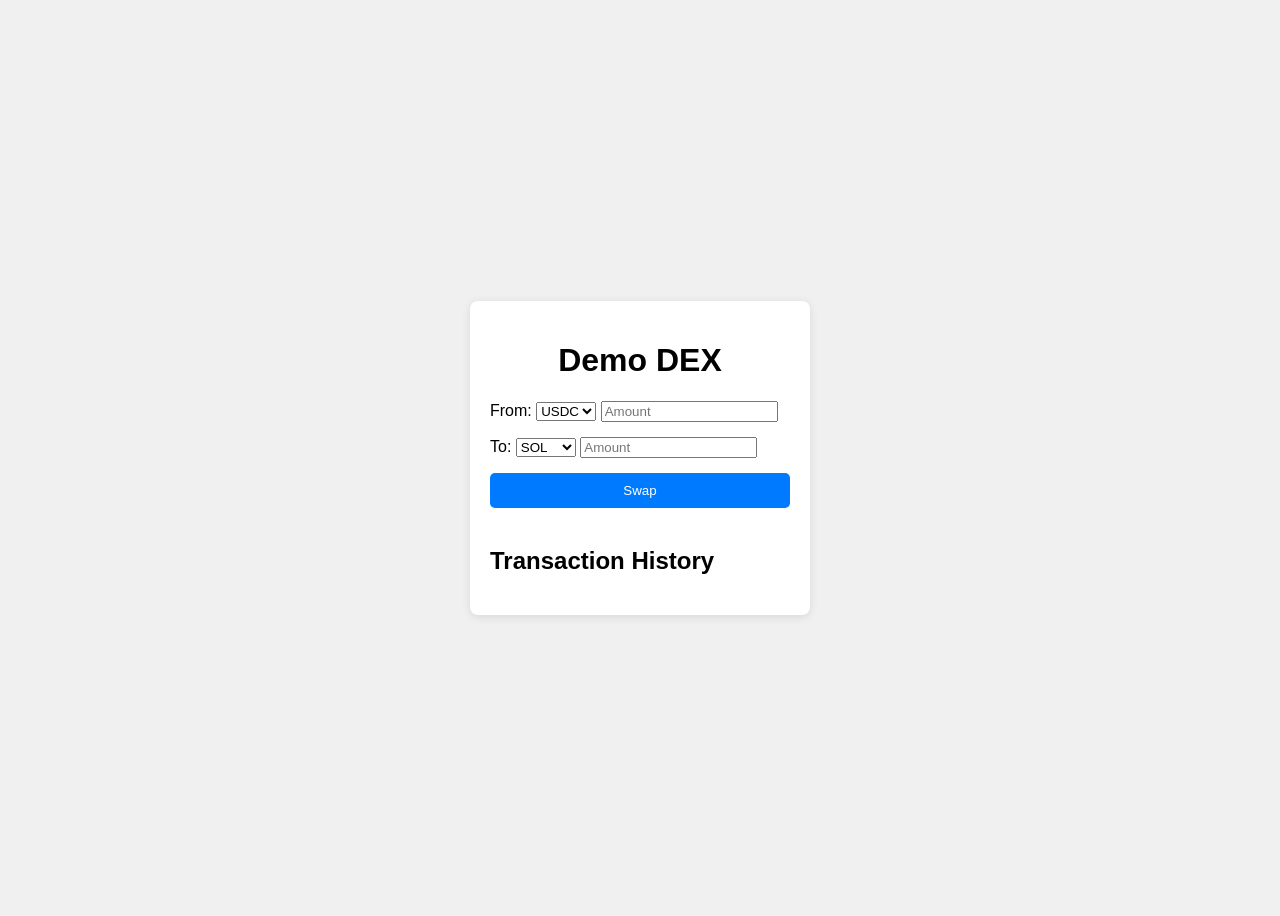
==== index.html @ 2fbed56e "Update and rename demo-swap.html to index.html" ====
<!DOCTYPE html>
<html lang="en">
<head>
    <meta charset="UTF-8">
    <meta name="viewport" content="width=device-width, initial-scale=1.0">
    <title>Demo DEX</title>
    <style>
        body {
            font-family: Arial, sans-serif;
            background-color: #f0f0f0;
            display: flex;
            justify-content: center;
            align-items: center;
            height: 100vh;
        }

        .container {
            background-color: white;
            padding: 20px;
            border-radius: 8px;
            box-shadow: 0 2px 10px rgba(0, 0, 0, 0.1);
            width: 300px;
        }

        .swap-container {
            margin-bottom: 15px;
        }

        h1 {
            text-align: center;
        }

        button {
            width: 100%;
            padding: 10px;
            background-color: #007bff;
            color: white;
            border: none;
            border-radius: 5px;
            cursor: pointer;
        }

        button:hover {
            background-color: #0056b3;
        }

        #transaction-history {
            margin-top: 20px;
            max-height: 200px;
            overflow-y: auto;
        }

        #history-list {
            list-style-type: none;
            padding: 0;
        }
    </style>
</head>
<body>
    <div class="container">
        <h1>Demo DEX</h1>
        <div class="swap-container">
            <label for="token-from">From:</label>
            <select id="token-from">
                <option value="USDC">USDC</option>
                <option value="SOL">SOL</option>
            </select>
            <input type="number" id="amount-from" placeholder="Amount" />
        </div>
        <div class="swap-container">
            <label for="token-to">To:</label>
            <select id="token-to">
                <option value="SOL">SOL</option>
                <option value="USDC">USDC</option>
            </select>
            <input type="number" id="amount-to" placeholder="Amount" readonly />
        </div>
        <button id="swap-button">Swap</button>
        <div id="transaction-history">
            <h2>Transaction History</h2>
            <ul id="history-list"></ul>
        </div>
    </div>
    <script>
        document.getElementById('swap-button').addEventListener('click', function() {
            const tokenFrom = document.getElementById('token-from').value;
            const tokenTo = document.getElementById('token-to').value;
            const amountFrom = document.getElementById('amount-from').value;

            if (!amountFrom || amountFrom <= 0) {
                alert("Please enter a valid amount to swap.");
                return;
            }

            // Simulate conversion rates (e.g., 1 USDC = 0.02 SOL)
            const conversionRate = tokenFrom === "USDC" ? 0.02 : 50; // 50 USDC for 1 SOL
            const amountTo = (amountFrom * conversionRate).toFixed(4);

            document.getElementById('amount-to').value = amountTo;

            // Record the transaction in history
            const historyList = document.getElementById('history-list');
            const newTransaction = document.createElement('li');
            newTransaction.textContent = `Swapped ${amountFrom} ${tokenFrom} for ${amountTo} ${tokenTo}`;
            historyList.appendChild(newTransaction);
        });
    </script>
</body>
</html>
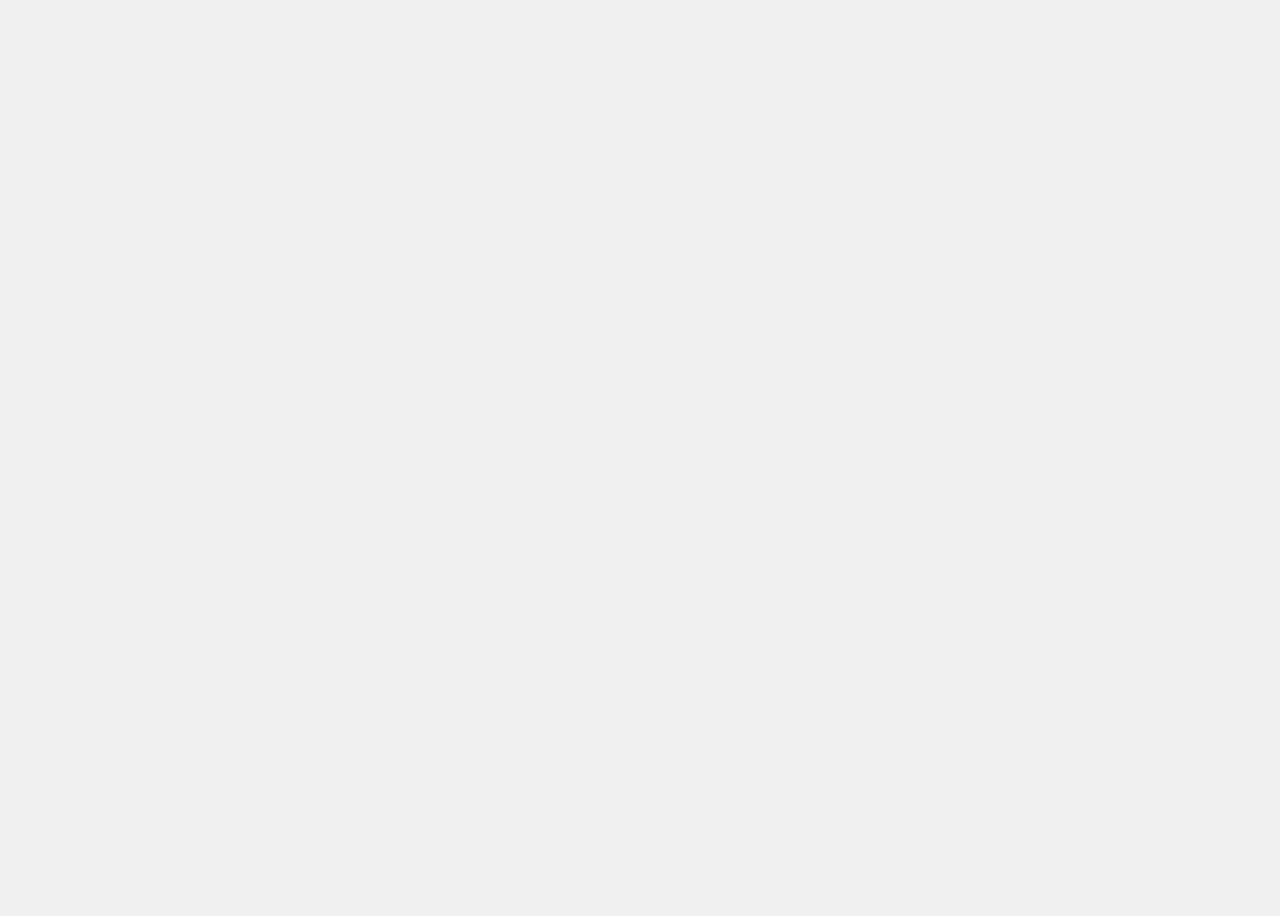
==== commit e93d260f: "Update index.html" ====
--- a/index.html
+++ b/index.html
@@ -20,6 +20,35 @@
             border-radius: 8px;
             box-shadow: 0 2px 10px rgba(0, 0, 0, 0.1);
             width: 300px;
+        }
+
+        .tabs {
+            display: flex;
+            justify-content: space-around;
+            margin-bottom: 15px;
+        }
+
+        .tab {
+            padding: 10px;
+            cursor: pointer;
+            border: 1px solid #007bff;
+            border-radius: 5px;
+            flex-grow: 1;
+            text-align: center;
+            background-color: #f0f0f0;
+        }
+
+        .tab.active {
+            background-color: #007bff;
+            color: white;
+        }
+
+        .tab-content {
+            display: none;
+        }
+
+        .tab-content.active {
+            display: block;
         }
 
         .swap-container {
@@ -47,63 +76,4 @@
         #transaction-history {
             margin-top: 20px;
             max-height: 200px;
-            overflow-y: auto;
-        }
-
-        #history-list {
-            list-style-type: none;
-            padding: 0;
-        }
-    </style>
-</head>
-<body>
-    <div class="container">
-        <h1>Demo DEX</h1>
-        <div class="swap-container">
-            <label for="token-from">From:</label>
-            <select id="token-from">
-                <option value="USDC">USDC</option>
-                <option value="SOL">SOL</option>
-            </select>
-            <input type="number" id="amount-from" placeholder="Amount" />
-        </div>
-        <div class="swap-container">
-            <label for="token-to">To:</label>
-            <select id="token-to">
-                <option value="SOL">SOL</option>
-                <option value="USDC">USDC</option>
-            </select>
-            <input type="number" id="amount-to" placeholder="Amount" readonly />
-        </div>
-        <button id="swap-button">Swap</button>
-        <div id="transaction-history">
-            <h2>Transaction History</h2>
-            <ul id="history-list"></ul>
-        </div>
-    </div>
-    <script>
-        document.getElementById('swap-button').addEventListener('click', function() {
-            const tokenFrom = document.getElementById('token-from').value;
-            const tokenTo = document.getElementById('token-to').value;
-            const amountFrom = document.getElementById('amount-from').value;
-
-            if (!amountFrom || amountFrom <= 0) {
-                alert("Please enter a valid amount to swap.");
-                return;
-            }
-
-            // Simulate conversion rates (e.g., 1 USDC = 0.02 SOL)
-            const conversionRate = tokenFrom === "USDC" ? 0.02 : 50; // 50 USDC for 1 SOL
-            const amountTo = (amountFrom * conversionRate).toFixed(4);
-
-            document.getElementById('amount-to').value = amountTo;
-
-            // Record the transaction in history
-            const historyList = document.getElementById('history-list');
-            const newTransaction = document.createElement('li');
-            newTransaction.textContent = `Swapped ${amountFrom} ${tokenFrom} for ${amountTo} ${tokenTo}`;
-            historyList.appendChild(newTransaction);
-        });
-    </script>
-</body>
-</html>
+      
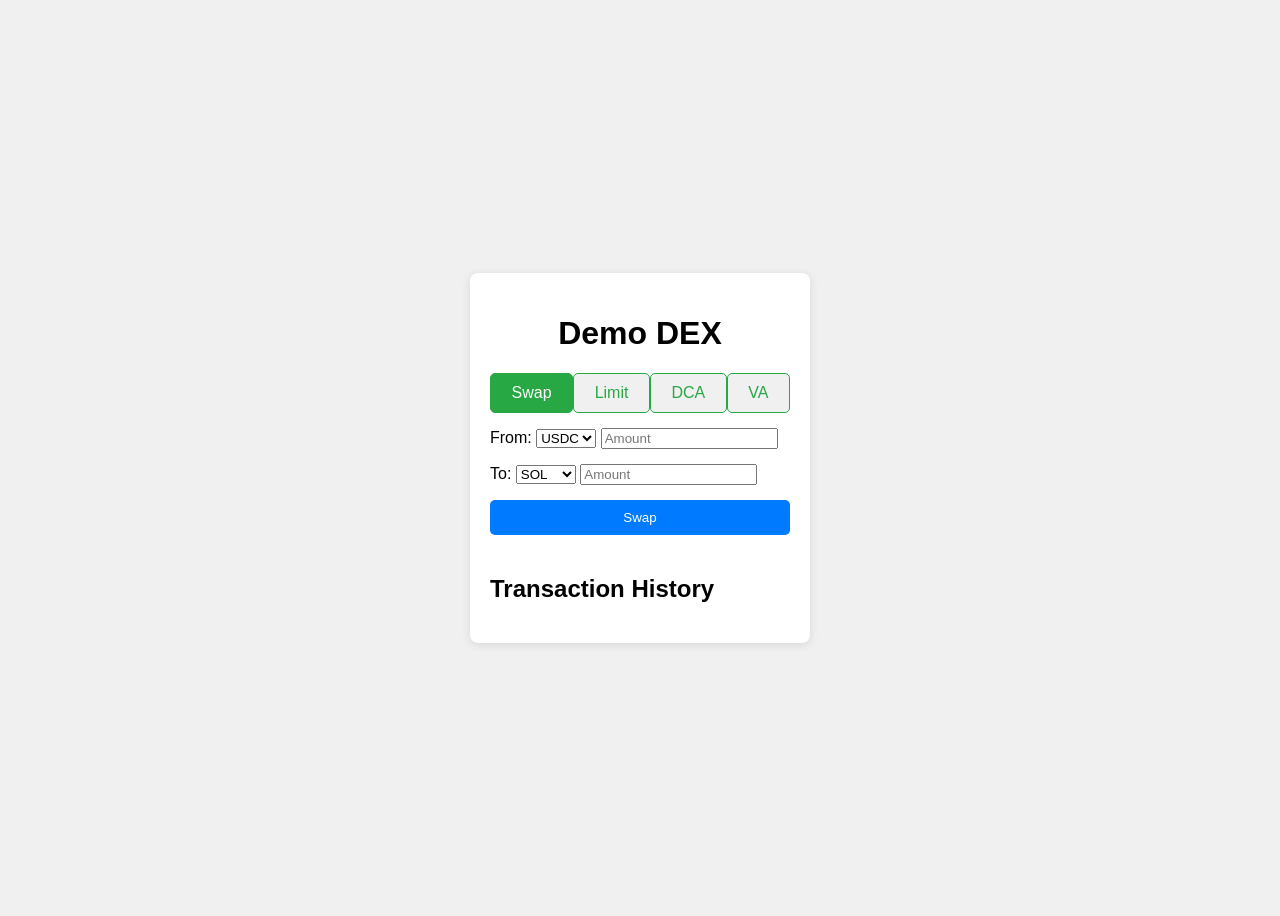
==== commit b0905d1b: "Update index.html" ====
--- a/index.html
+++ b/index.html
@@ -31,16 +31,17 @@
         .tab {
             padding: 10px;
             cursor: pointer;
-            border: 1px solid #007bff;
+            border: 1px solid #28a745; /* Green border */
             border-radius: 5px;
             flex-grow: 1;
             text-align: center;
-            background-color: #f0f0f0;
+            background-color: #f0f0f0; /* Light background */
+            color: #28a745; /* Green text */
         }
 
         .tab.active {
-            background-color: #007bff;
-            color: white;
+            background-color: #28a745; /* Green background for active tab */
+            color: white; /* White text for active tab */
         }
 
         .tab-content {
@@ -76,4 +77,103 @@
         #transaction-history {
             margin-top: 20px;
             max-height: 200px;
-      
+            overflow-y: auto;
+        }
+
+        #history-list {
+            list-style-type: none;
+            padding: 0;
+        }
+    </style>
+</head>
+<body>
+    <div class="container">
+        <h1>Demo DEX</h1>
+        <div class="tabs">
+            <div class="tab active" data-tab="swap">Swap</div>
+            <div class="tab" data-tab="limit">Limit</div>
+            <div class="tab" data-tab="dca">DCA</div>
+            <div class="tab" data-tab="va">VA</div>
+        </div>
+        <div class="tab-content active" id="swap">
+            <div class="swap-container">
+                <label for="token-from">From:</label>
+                <select id="token-from">
+                    <option value="USDC">USDC</option>
+                    <option value="SOL">SOL</option>
+                </select>
+                <input type="number" id="amount-from" placeholder="Amount" />
+            </div>
+            <div class="swap-container">
+                <label for="token-to">To:</label>
+                <select id="token-to">
+                    <option value="SOL">SOL</option>
+                    <option value="USDC">USDC</option>
+                </select>
+                <input type="number" id="amount-to" placeholder="Amount" readonly />
+            </div>
+            <button id="swap-button">Swap</button>
+            <div id="transaction-history">
+                <h2>Transaction History</h2>
+                <ul id="history-list"></ul>
+            </div>
+        </div>
+        <div class="tab-content" id="limit">
+            <h2>Limit Orders</h2>
+            <p>Limit orders functionality will be here.</p>
+        </div>
+        <div class="tab-content" id="dca">
+            <h2>DCA</h2>
+            <p>Dollar-Cost Averaging functionality will be here.</p>
+        </div>
+        <div class="tab-content" id="va">
+            <h2>Value Averaging</h2>
+            <p>Value Averaging functionality will be here.</p>
+        </div>
+    </div>
+    <script>
+        // Tab switching functionality
+        const tabs = document.querySelectorAll('.tab');
+        const tabContents = document.querySelectorAll('.tab-content');
+
+        tabs.forEach(tab => {
+            tab.addEventListener('click', () => {
+                // Remove active class from all tabs
+                tabs.forEach(t => t.classList.remove('active'));
+                // Hide all tab contents
+                tabContents.forEach(tc => tc.classList.remove('active'));
+
+                // Set the clicked tab as active
+                tab.classList.add('active');
+                // Show the corresponding tab content
+                const tabContent = document.getElementById(tab.dataset.tab);
+                tabContent.classList.add('active');
+            });
+        });
+
+        // Swap button functionality
+        document.getElementById('swap-button').addEventListener('click', function() {
+            const tokenFrom = document.getElementById('token-from').value;
+            const tokenTo = document.getElementById('token-to').value;
+            const amountFrom = document.getElementById('amount-from').value;
+
+            if (!amountFrom || amountFrom <= 0) {
+                alert("Please enter a valid amount to swap.");
+                return;
+            }
+
+            // Simulate conversion rates (e.g., 1 USDC = 0.02 SOL)
+            const conversionRate = tokenFrom === "USDC" ? 0.02 : 50; // 50 USDC for 1 SOL
+            const amountTo = (amountFrom * conversionRate).toFixed(4);
+
+            document.getElementById('amount-to').value = amountTo;
+
+            // Record the transaction in history
+            const historyList = document.getElementById('history-list');
+            const newTransaction = document.createElement('li');
+            newTransaction.textContent = `Swapped ${amountFrom} ${tokenFrom} for ${amountTo} ${tokenTo}`;
+            historyList.appendChild(newTransaction);
+        });
+    </script>
+</body>
+</html>
